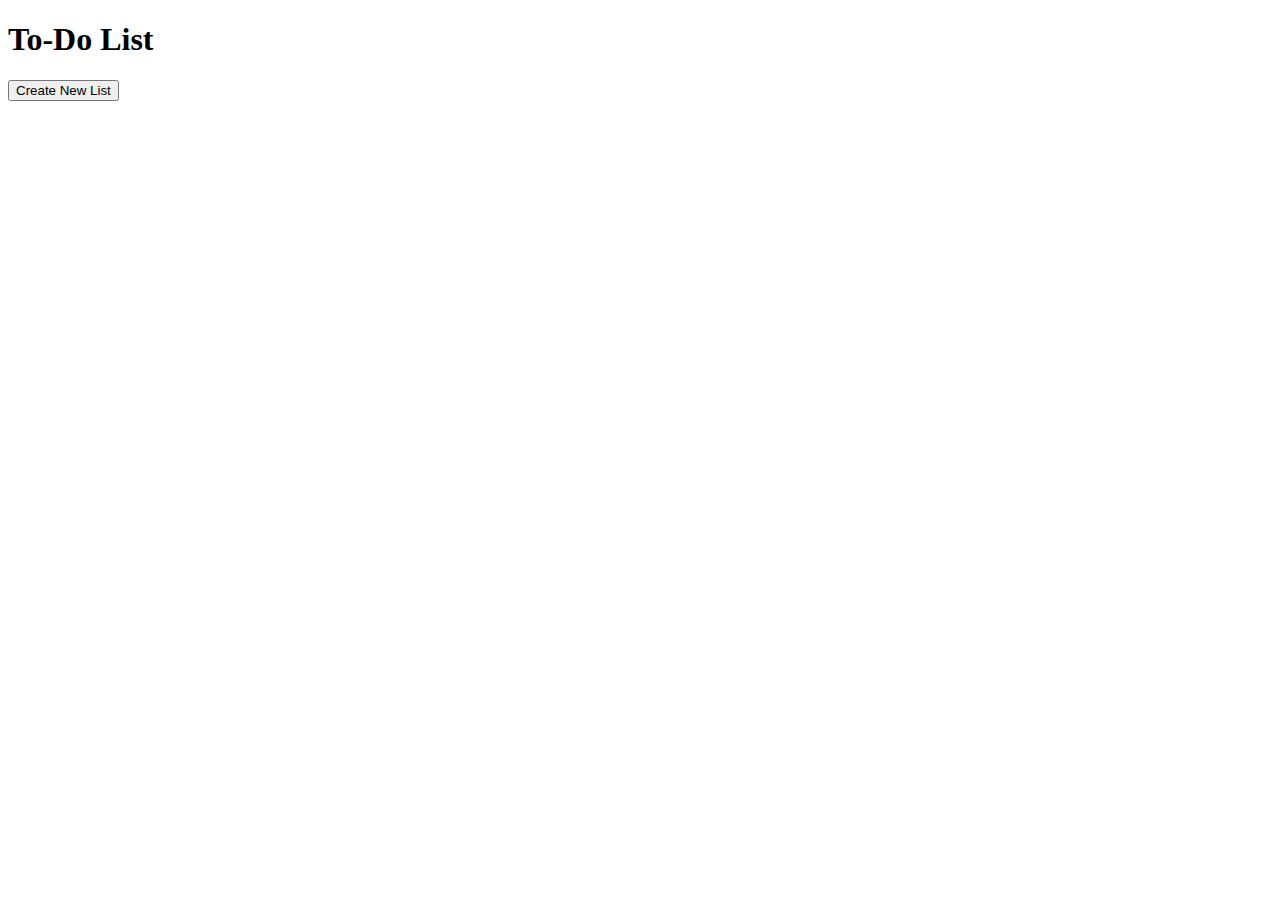
==== index.html @ ada22b10 "renamed checklist to index" ====
<!DOCTYPE html>
<html lang="en">
<head>
    <meta charset="UTF-8">
    <meta name="viewport" content="width=device-width, initial-scale=1.0">
    <title>To-Do List</title>
    <link rel="stylesheet" href="styles.css">
</head>
<body>
    <div class="container">
        <h1>To-Do List</h1>
        <div id="lists">
            <!-- Lists will be dynamically generated here -->
        </div>
        <button onclick="createList()">Create New List</button>
    </div>

    <script src="script.js"></script>
</body>
</html>
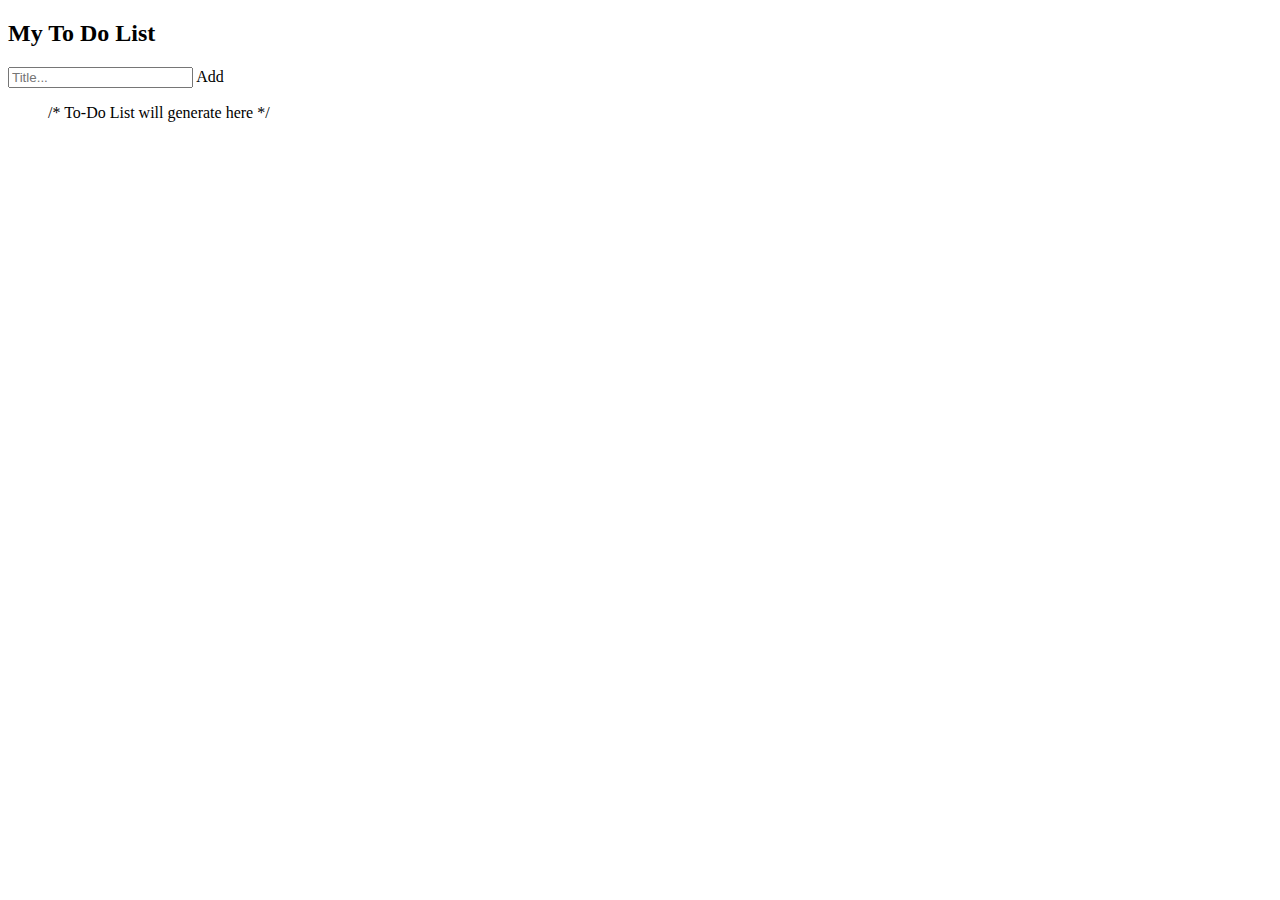
==== commit 2a7b68e0: "Rewrite One" ====
--- a/index.html
+++ b/index.html
@@ -7,14 +7,15 @@
     <link rel="stylesheet" href="styles.css">
 </head>
 <body>
-    <div class="container">
-        <h1>To-Do List</h1>
-        <div id="lists">
-            <!-- Lists will be dynamically generated here -->
-        </div>
-        <button onclick="createList()">Create New List</button>
-    </div>
-
+    <div id="myDIV" class="header">
+        <h2>My To Do List</h2>
+        <input type="text" id="myInput" placeholder="Title...">
+        <span onclick="newElement()" class="addBtn">Add</span>
+      </div>
+      
+      <ul id="myUL">
+        /* To-Do List will generate here */
+      </ul>
     <script src="script.js"></script>
 </body>
 </html>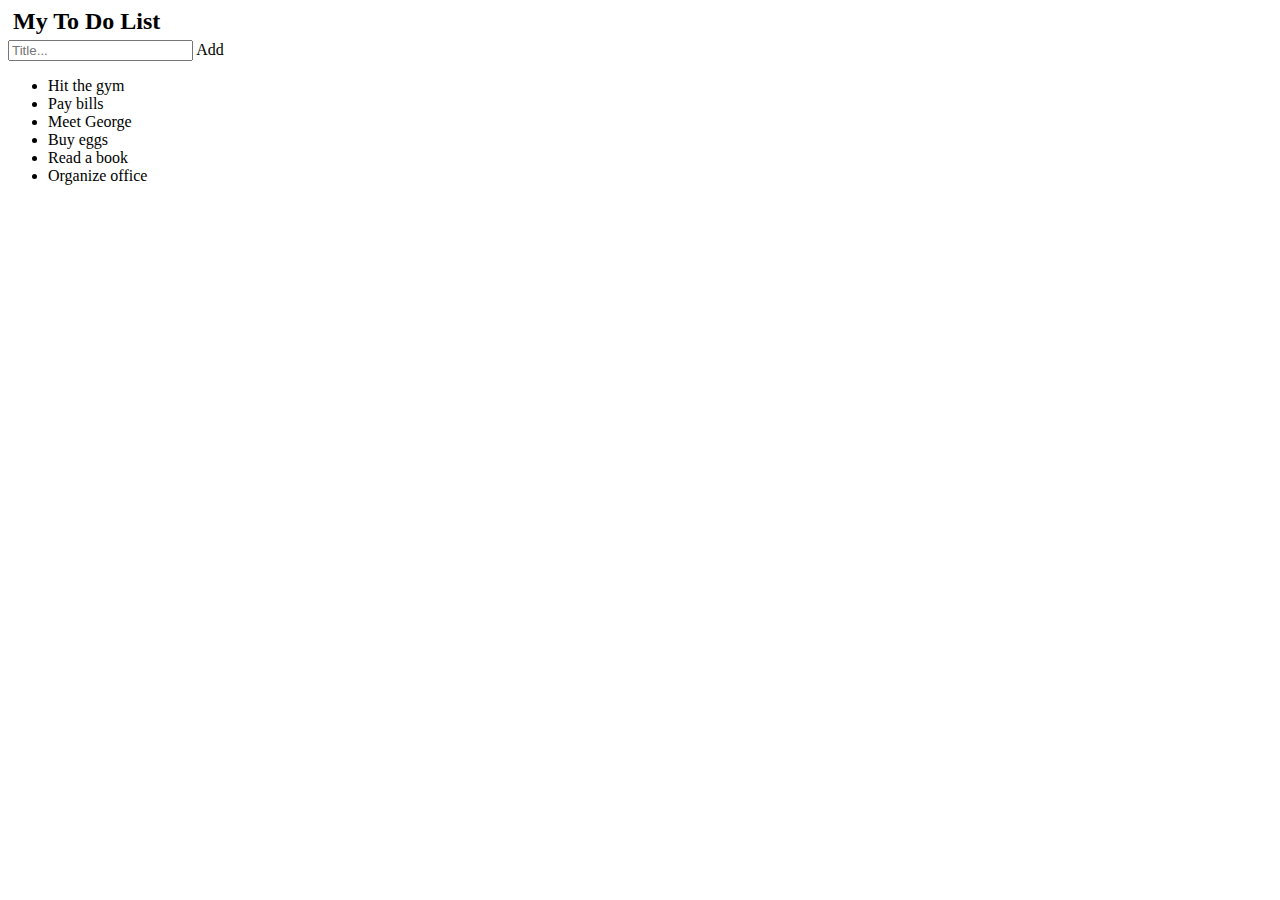
==== commit 48e7b78d: "Fix 1" ====
--- a/index.html
+++ b/index.html
@@ -1,21 +1,29 @@
 <!DOCTYPE html>
 <html lang="en">
 <head>
-    <meta charset="UTF-8">
-    <meta name="viewport" content="width=device-width, initial-scale=1.0">
-    <title>To-Do List</title>
-    <link rel="stylesheet" href="styles.css">
+  <meta charset="UTF-8">
+  <meta name="viewport" content="width=device-width, initial-scale=1.0">
+  <link rel="stylesheet" href="styles.css">
+  <title>To Do List</title>
 </head>
 <body>
-    <div id="myDIV" class="header">
-        <h2>My To Do List</h2>
-        <input type="text" id="myInput" placeholder="Title...">
-        <span onclick="newElement()" class="addBtn">Add</span>
-      </div>
-      
-      <ul id="myUL">
-        /* To-Do List will generate here */
-      </ul>
-    <script src="script.js"></script>
+
+<div id="myDIV" class="header">
+  <h2 style="margin:5px">My To Do List</h2>
+  <input type="text" id="myInput" placeholder="Title...">
+  <span onclick="newElement()" class="addBtn">Add</span>
+</div>
+
+<ul id="myUL">
+  <li>Hit the gym</li>
+  <li class="checked">Pay bills</li>
+  <li>Meet George</li>
+  <li>Buy eggs</li>
+  <li>Read a book</li>
+  <li>Organize office</li>
+</ul>
+
+<script src="scripts.js"></script>
+
 </body>
 </html>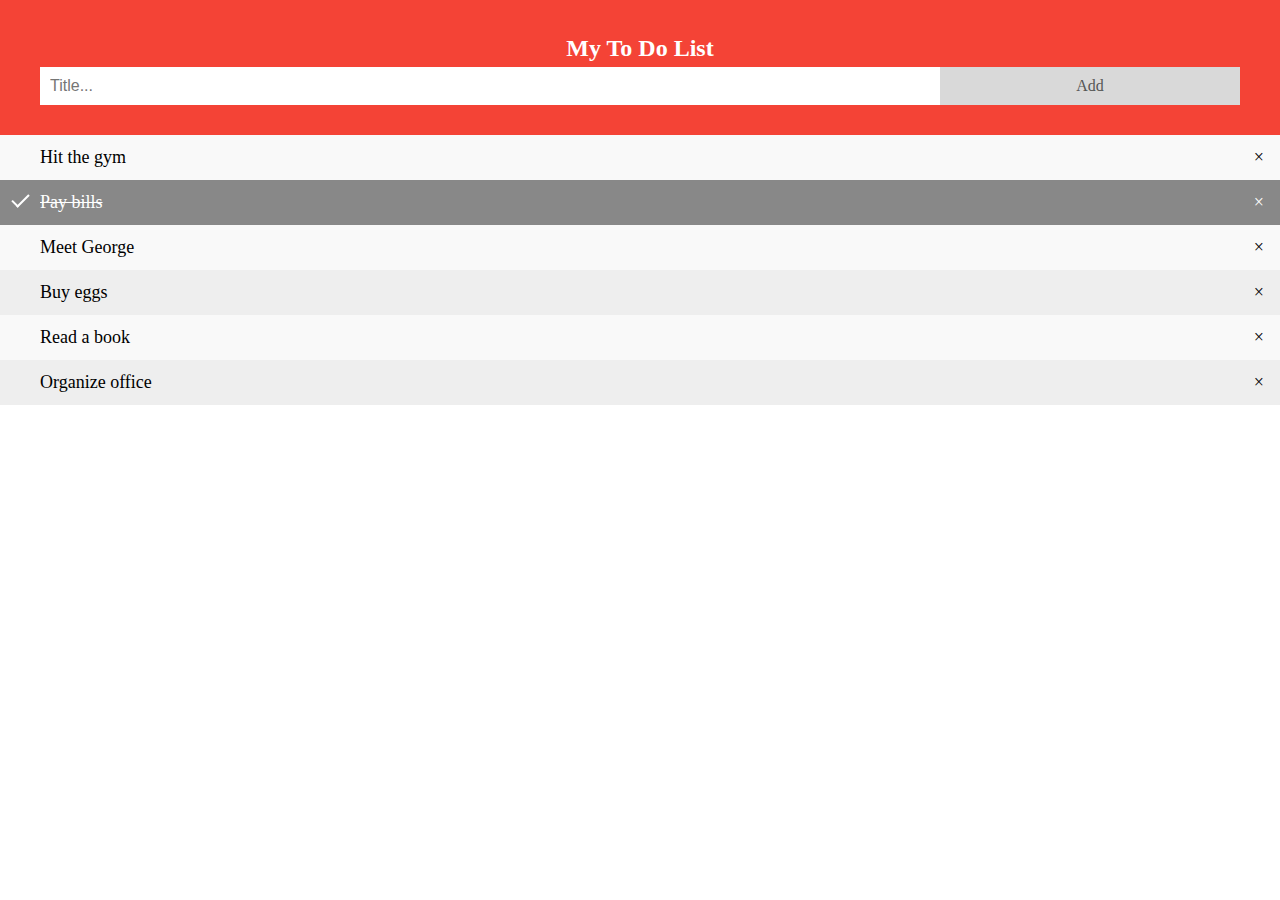
==== commit 3c02e1f5: "Forgot to correct the pathing" ====
--- a/index.html
+++ b/index.html
@@ -3,7 +3,7 @@
 <head>
   <meta charset="UTF-8">
   <meta name="viewport" content="width=device-width, initial-scale=1.0">
-  <link rel="stylesheet" href="styles.css">
+  <link rel="stylesheet" href="styles/styles.css">
   <title>To Do List</title>
 </head>
 <body>
@@ -23,7 +23,7 @@
   <li>Organize office</li>
 </ul>
 
-<script src="scripts.js"></script>
+<script src="scripts/scripts.js"></script>
 
 </body>
 </html>--- a/styles/styles.css
+++ b/styles/styles.css
@@ -0,0 +1,120 @@
+body {
+  margin: 0;
+  min-width: 250px;
+}
+
+/* Include the padding and border in an element's total width and height */
+* {
+  box-sizing: border-box;
+}
+
+/* Remove margins and padding from the list */
+ul {
+  margin: 0;
+  padding: 0;
+}
+
+/* Style the list items */
+ul li {
+  cursor: pointer;
+  position: relative;
+  padding: 12px 8px 12px 40px;
+  list-style-type: none;
+  background: #eee;
+  font-size: 18px;
+  transition: 0.2s;
+  
+  /* make the list items unselectable */
+  -webkit-user-select: none;
+  -moz-user-select: none;
+  -ms-user-select: none;
+  user-select: none;
+}
+
+/* Set all odd list items to a different color (zebra-stripes) */
+ul li:nth-child(odd) {
+  background: #f9f9f9;
+}
+
+/* Darker background-color on hover */
+ul li:hover {
+  background: #ddd;
+}
+
+/* When clicked on, add a background color and strike out text */
+ul li.checked {
+  background: #888;
+  color: #fff;
+  text-decoration: line-through;
+}
+
+/* Add a "checked" mark when clicked on */
+ul li.checked::before {
+  content: '';
+  position: absolute;
+  border-color: #fff;
+  border-style: solid;
+  border-width: 0 2px 2px 0;
+  top: 10px;
+  left: 16px;
+  transform: rotate(45deg);
+  height: 15px;
+  width: 7px;
+}
+
+/* Style the close button */
+.close {
+  position: absolute;
+  right: 0;
+  top: 0;
+  padding: 12px 16px 12px 16px;
+}
+
+.close:hover {
+  background-color: #f44336;
+  color: white;
+}
+
+/* Style the header */
+.header {
+  background-color: #f44336;
+  padding: 30px 40px;
+  color: white;
+  text-align: center;
+}
+
+/* Clear floats after the header */
+.header:after {
+  content: "";
+  display: table;
+  clear: both;
+}
+
+/* Style the input */
+input {
+  margin: 0;
+  border: none;
+  border-radius: 0;
+  width: 75%;
+  padding: 10px;
+  float: left;
+  font-size: 16px;
+}
+
+/* Style the "Add" button */
+.addBtn {
+  padding: 10px;
+  width: 25%;
+  background: #d9d9d9;
+  color: #555;
+  float: left;
+  text-align: center;
+  font-size: 16px;
+  cursor: pointer;
+  transition: 0.3s;
+  border-radius: 0;
+}
+
+.addBtn:hover {
+  background-color: #bbb;
+}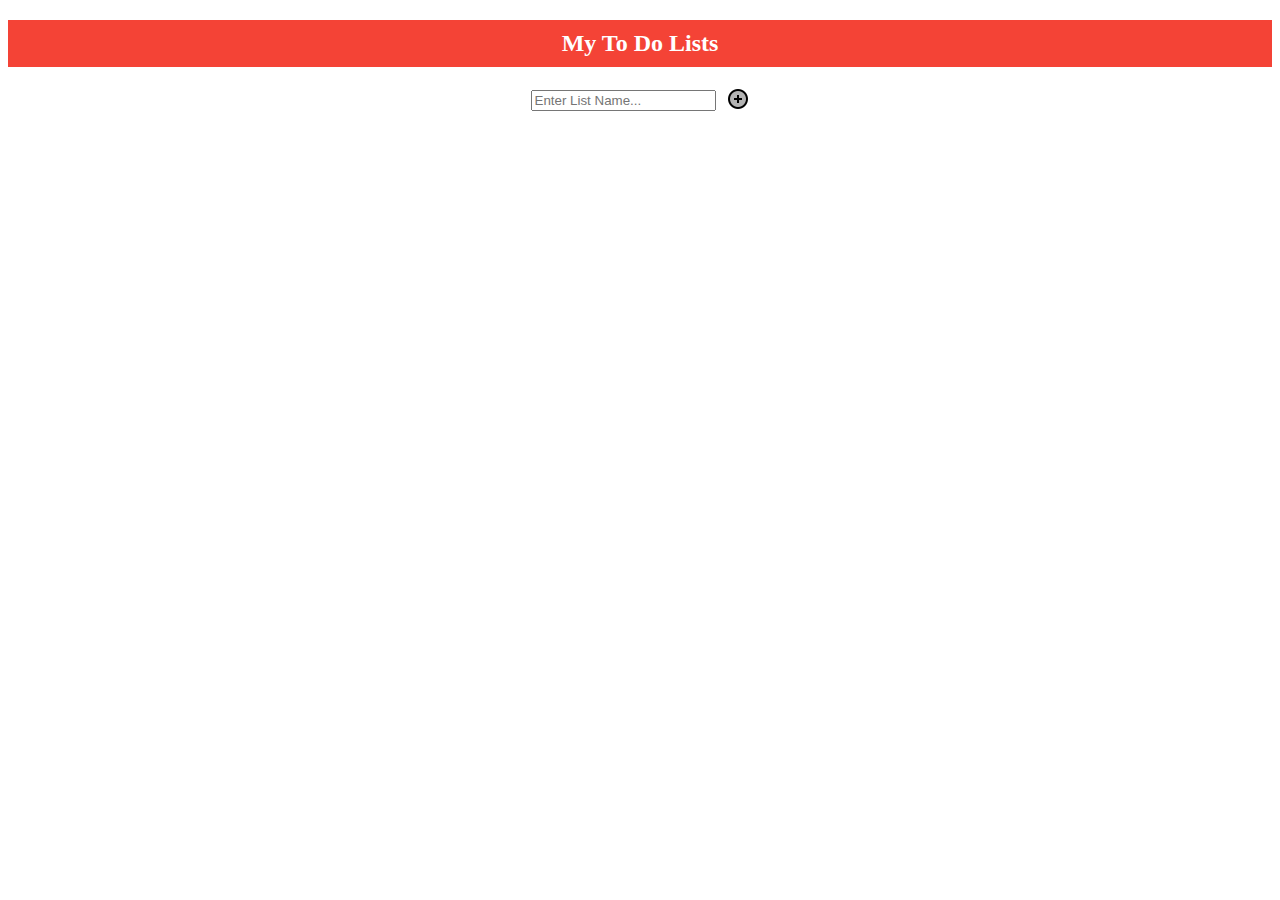
==== commit e30345ee: "Finished software w/updated Readme" ====
--- a/index.html
+++ b/index.html
@@ -8,20 +8,17 @@
 </head>
 <body>
 
-<div id="myDIV" class="header">
-  <h2 style="margin:5px">My To Do List</h2>
-  <input type="text" id="myInput" placeholder="Title...">
-  <span onclick="newElement()" class="addBtn">Add</span>
+  <div class="header">
+    <h2 class="title">My To Do Lists</h2>
+    <div class="add-list-container">
+      <input type="text" id="listNameInput" placeholder="Enter List Name...">
+      <span onclick="newList()" class="addBtn"><img src="images/add-icon.png" alt="Add List"></span>
+    </div>
+  </div>
+
+<div id="listsContainer">
+  <!-- To-Do Lists will be generated here -->
 </div>
-
-<ul id="myUL">
-  <li>Hit the gym</li>
-  <li class="checked">Pay bills</li>
-  <li>Meet George</li>
-  <li>Buy eggs</li>
-  <li>Read a book</li>
-  <li>Organize office</li>
-</ul>
 
 <script src="scripts/scripts.js"></script>
 
--- a/styles/styles.css
+++ b/styles/styles.css
@@ -1,120 +1,118 @@
-body {
-  margin: 0;
-  min-width: 250px;
+/* Add styles for title */
+.title {
+  background-color: #f44336;
+  padding: 10px;
+  color: white;
+  text-align: center;
+  display: flex; /* Use flexbox */
+  justify-content: center; /* Center items horizontally */
 }
 
-/* Include the padding and border in an element's total width and height */
-* {
-  box-sizing: border-box;
+/* Add styles for the todo lists */
+.todo-list {
+  margin-bottom: 20px;
+  border: 1px solid #ddd;
+  border-radius: 5px;
 }
 
-/* Remove margins and padding from the list */
-ul {
+/* Adjust styles for the header */
+.todo-list .header {
+  background-color: #f44336;
+  padding: 10px;
+  color: white;
+  text-align: center;
+}
+
+/* Adjust styles for input fields */
+.todo-list input {
+  margin: 5px;
+  padding: 10px;
+  font-size: 16px;
+  border: none;
+  border-radius: 3px;
+}
+
+/* Adjust styles for the add and delete buttons */
+.todo-list .addBtn, .todo-list .deleteBtn, .todo-list .editListBtn {
+  display: inline-block; /* Ensure the span behaves like a block element */
+  padding: 10px;
+  background: #d9d9d9;
+  color: #555;
+  cursor: pointer;
+  transition: 0.3s;
+  border-radius: 3px;
+  margin-left: 5px;
+  line-height: 0; /* Ensure the line height is 0 */
+}
+
+.todo-list .deleteBtn img, .todo-list .editListBtn img{
+  vertical-align: middle; /* Vertically center the image */
+}
+
+.todo-list .addBtn img {
+  vertical-align: middle; /* Vertically center the image */
+}
+
+/* Adjust styles for the add list button */
+.add-list-container {
+  display: flex; /* Use flexbox */
+  align-items: center; /* Align items vertically */
+  justify-content: center; /* Center items horizontally */
+}
+
+.addBtn {
+  margin-left: 10px; /* Adjust margin as needed */
+}
+
+/* Adjust styles for task list */
+.todo-list ul.taskList {
+  list-style-type: none;
   margin: 0;
   padding: 0;
 }
 
 /* Style the list items */
-ul li {
+.todo-list ul.taskList li {
   cursor: pointer;
   position: relative;
-  padding: 12px 8px 12px 40px;
-  list-style-type: none;
+  padding: 15px;
   background: #eee;
-  font-size: 18px;
+  font-size: 16px;
   transition: 0.2s;
-  
-  /* make the list items unselectable */
-  -webkit-user-select: none;
-  -moz-user-select: none;
-  -ms-user-select: none;
-  user-select: none;
 }
 
 /* Set all odd list items to a different color (zebra-stripes) */
-ul li:nth-child(odd) {
+.todo-list ul.taskList li:nth-child(odd) {
   background: #f9f9f9;
 }
 
 /* Darker background-color on hover */
-ul li:hover {
+.todo-list ul.taskList li:hover {
   background: #ddd;
 }
 
 /* When clicked on, add a background color and strike out text */
-ul li.checked {
+.todo-list ul.taskList li.checked {
   background: #888;
   color: #fff;
   text-decoration: line-through;
 }
 
-/* Add a "checked" mark when clicked on */
-ul li.checked::before {
-  content: '';
-  position: absolute;
-  border-color: #fff;
-  border-style: solid;
-  border-width: 0 2px 2px 0;
-  top: 10px;
-  left: 16px;
-  transform: rotate(45deg);
-  height: 15px;
-  width: 7px;
+/* Adjust styles for the task buttons */
+.editBtn,
+.deleteBtnTask {
+  float: right; /* Align to the right */
+  cursor: pointer;
+  padding: 5px;
 }
 
-/* Style the close button */
-.close {
-  position: absolute;
-  right: 0;
-  top: 0;
-  padding: 12px 16px 12px 16px;
+.editBtn img,
+.deleteBtnTask img {
+  width: 20px;
+  height: 20px;
 }
 
-.close:hover {
-  background-color: #f44336;
-  color: white;
-}
-
-/* Style the header */
-.header {
-  background-color: #f44336;
-  padding: 30px 40px;
-  color: white;
-  text-align: center;
-}
-
-/* Clear floats after the header */
-.header:after {
-  content: "";
-  display: table;
-  clear: both;
-}
-
-/* Style the input */
-input {
-  margin: 0;
-  border: none;
-  border-radius: 0;
-  width: 75%;
-  padding: 10px;
-  float: left;
-  font-size: 16px;
-}
-
-/* Style the "Add" button */
-.addBtn {
-  padding: 10px;
-  width: 25%;
-  background: #d9d9d9;
-  color: #555;
-  float: left;
-  text-align: center;
-  font-size: 16px;
+.deleteBtnTask {
   cursor: pointer;
-  transition: 0.3s;
-  border-radius: 0;
-}
-
-.addBtn:hover {
-  background-color: #bbb;
+  padding: 5px;
 }